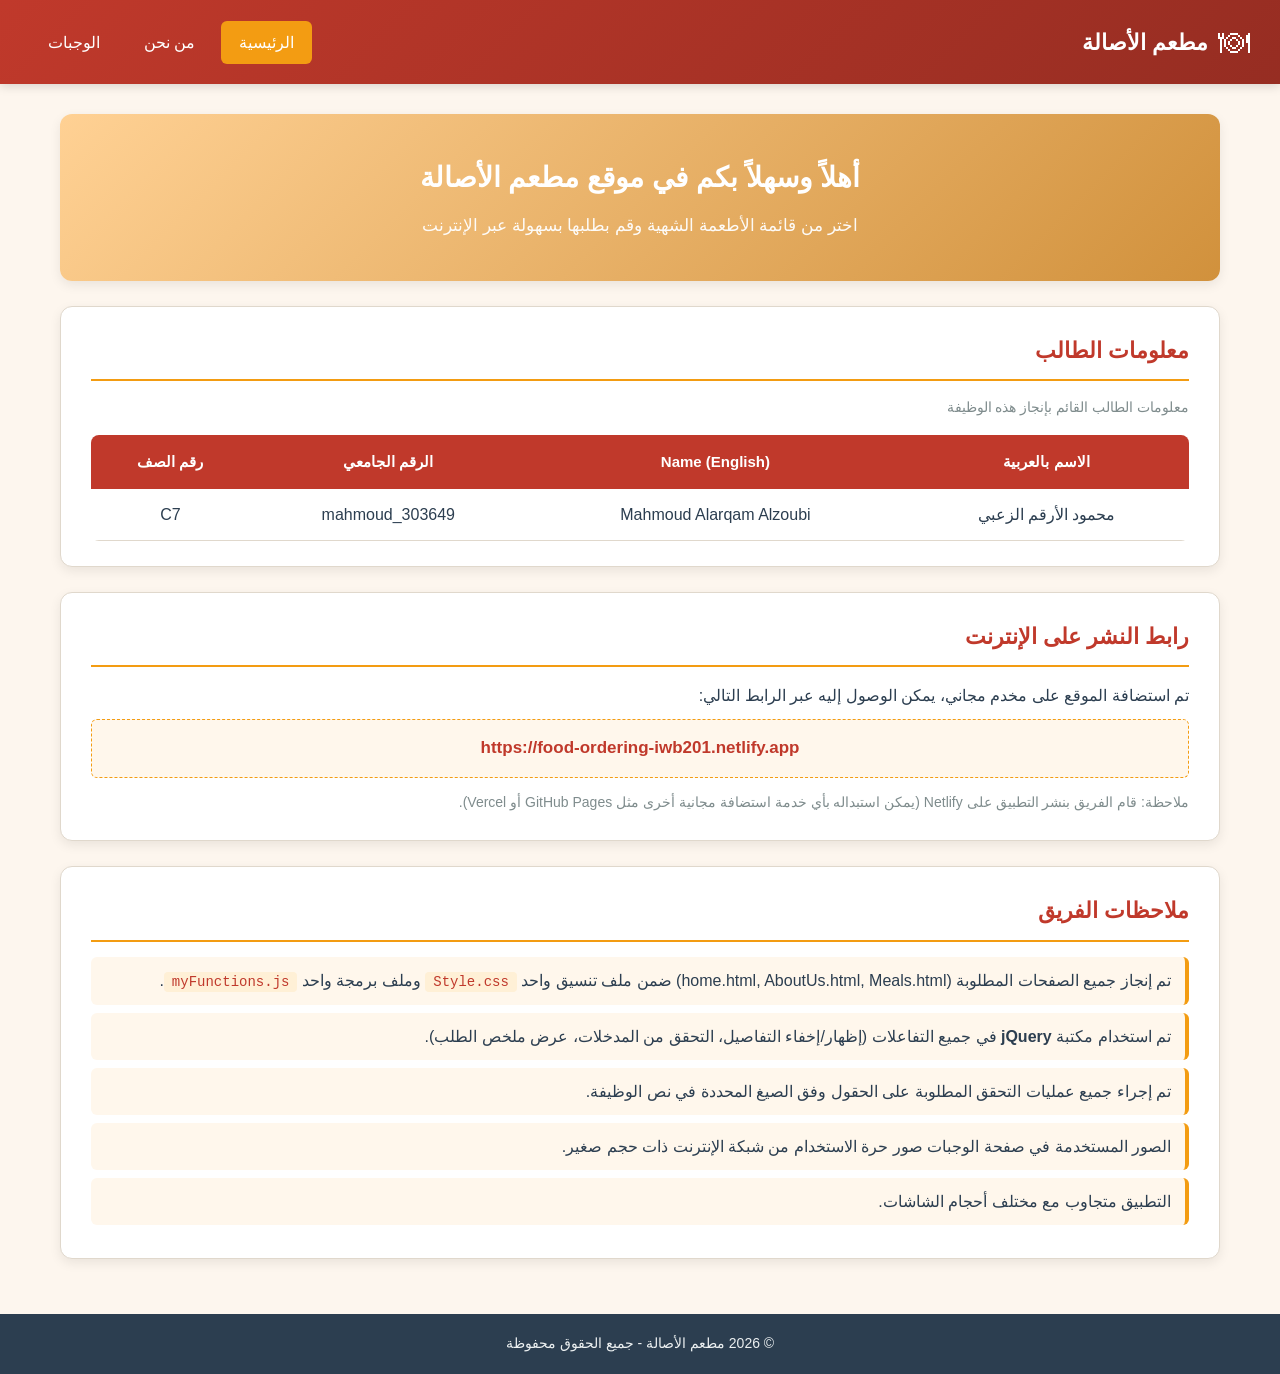
==== home.html @ d661ead1 "Initial commit: Food Ordering Website - IWB201 S25 Assignment" ====
<!DOCTYPE html>
<html lang="ar" dir="rtl">
<head>
    <meta charset="UTF-8">
    <meta name="viewport" content="width=device-width, initial-scale=1.0">
    <title>الصفحة الرئيسية - مطعم الأصالة</title>
    <link rel="stylesheet" href="Style.css">
    <script src="https://code.jquery.com/jquery-3.7.1.min.js"></script>
    <script src="myFunctions.js"></script>
</head>
<body>

    <!-- شريط التنقل -->
    <header class="site-header">
        <div class="logo">
            <span class="logo-icon">&#127869;</span>
            <h1>مطعم الأصالة</h1>
        </div>
        <nav class="main-nav">
            <ul>
                <li><a href="home.html" class="active">الرئيسية</a></li>
                <li><a href="AboutUs.html">من نحن</a></li>
                <li><a href="Meals.html">الوجبات</a></li>
            </ul>
        </nav>
    </header>

    <main class="container">

        <section class="hero">
            <h2>أهلاً وسهلاً بكم في موقع مطعم الأصالة</h2>
            <p>اختر من قائمة الأطعمة الشهية وقم بطلبها بسهولة عبر الإنترنت</p>
        </section>

        <!-- معلومات الطالب -->
        <section class="card">
            <h3>معلومات الطالب</h3>
            <p class="muted">معلومات الطالب القائم بإنجاز هذه الوظيفة</p>

            <div class="table-wrapper">
                <table class="data-table">
                    <thead>
                        <tr>
                            <th>الاسم بالعربية</th>
                            <th>Name (English)</th>
                            <th>الرقم الجامعي</th>
                            <th>رقم الصف</th>
                        </tr>
                    </thead>
                    <tbody>
                        <tr>
                            <td>محمود الأرقم الزعبي</td>
                            <td>Mahmoud Alarqam Alzoubi</td>
                            <td>mahmoud_303649</td>
                            <td>C7</td>
                        </tr>
                    </tbody>
                </table>
            </div>
        </section>

        <!-- رابط النشر -->
        <section class="card">
            <h3>رابط النشر على الإنترنت</h3>
            <p>تم استضافة الموقع على مخدم مجاني، يمكن الوصول إليه عبر الرابط التالي:</p>
            <p class="link-box">
                <a id="publishLink" href="https://food-ordering-iwb201.netlify.app" target="_blank" rel="noopener">
                    https://food-ordering-iwb201.netlify.app
                </a>
            </p>
            <small class="muted">ملاحظة: قام الفريق بنشر التطبيق على Netlify (يمكن استبداله بأي خدمة استضافة مجانية أخرى مثل GitHub Pages أو Vercel).</small>
        </section>

        <!-- ملاحظات -->
        <section class="card">
            <h3>ملاحظات الفريق</h3>
            <ul class="notes-list">
                <li>تم إنجاز جميع الصفحات المطلوبة (home.html, AboutUs.html, Meals.html) ضمن ملف تنسيق واحد <code>Style.css</code> وملف برمجة واحد <code>myFunctions.js</code>.</li>
                <li>تم استخدام مكتبة <strong>jQuery</strong> في جميع التفاعلات (إظهار/إخفاء التفاصيل، التحقق من المدخلات، عرض ملخص الطلب).</li>
                <li>تم إجراء جميع عمليات التحقق المطلوبة على الحقول وفق الصيغ المحددة في نص الوظيفة.</li>
                <li>الصور المستخدمة في صفحة الوجبات صور حرة الاستخدام من شبكة الإنترنت ذات حجم صغير.</li>
                <li>التطبيق متجاوب مع مختلف أحجام الشاشات.</li>
            </ul>
        </section>

    </main>

    <footer class="site-footer">
        <p>&copy; 2026 مطعم الأصالة - جميع الحقوق محفوظة</p>
    </footer>

</body>
</html>
---- Style.css ----
/* ==========================================================================
   Style.css - ملف التنسيق الموحد لموقع مطعم الأصالة
   مادة: تصميم وتطوير تطبيقات الوب - IWB201
   ========================================================================== */

/* ----- إعادة تعيين عامة ----- */
* {
    box-sizing: border-box;
    margin: 0;
    padding: 0;
}

/* ----- متغيرات الألوان والخطوط (تنسيق من مكان واحد) ----- */
:root {
    --primary-color: #c0392b;
    --primary-dark: #962d22;
    --secondary-color: #f39c12;
    --accent-color: #27ae60;
    --bg-color: #fdf6ee;
    --card-bg: #ffffff;
    --text-color: #2c3e50;
    --muted-color: #7f8c8d;
    --border-color: #e0d8cc;
    --error-color: #e74c3c;
    --success-color: #27ae60;
    --shadow: 0 4px 12px rgba(0, 0, 0, 0.08);

    --font-family: 'Segoe UI', 'Tahoma', 'Cairo', 'Arial', sans-serif;
    --font-size-base: 16px;
    --font-size-small: 14px;
    --font-size-large: 20px;
    --font-size-title: 28px;
}

/* ----- تنسيق الخط الموحد للجسم بأكمله ----- */
html, body, input, textarea, select, button, table {
    font-family: var(--font-family);
    font-size: var(--font-size-base);
    color: var(--text-color);
}

body {
    background: var(--bg-color);
    line-height: 1.7;
    min-height: 100vh;
    display: flex;
    flex-direction: column;
}

/* ==========================================================================
   شريط التنقل العلوي
   ========================================================================== */
.site-header {
    background: linear-gradient(135deg, var(--primary-color), var(--primary-dark));
    color: #fff;
    padding: 15px 30px;
    display: flex;
    justify-content: space-between;
    align-items: center;
    flex-wrap: wrap;
    box-shadow: 0 2px 10px rgba(0, 0, 0, 0.15);
    position: sticky;
    top: 0;
    z-index: 100;
}

.logo {
    display: flex;
    align-items: center;
    gap: 10px;
}

.logo-icon {
    font-size: 32px;
}

.logo h1 {
    font-size: 22px;
    font-weight: 700;
    margin: 0;
}

.main-nav ul {
    list-style: none;
    display: flex;
    gap: 8px;
    flex-wrap: wrap;
}

.main-nav a {
    color: #fff;
    text-decoration: none;
    padding: 8px 18px;
    border-radius: 6px;
    transition: background 0.25s, transform 0.2s;
    font-weight: 500;
    display: inline-block;
}

.main-nav a:hover {
    background: rgba(255, 255, 255, 0.18);
    transform: translateY(-1px);
}

.main-nav a.active {
    background: var(--secondary-color);
    color: #fff;
}

/* ==========================================================================
   الحاوية الرئيسية والأقسام
   ========================================================================== */
.container {
    max-width: 1200px;
    margin: 30px auto;
    padding: 0 20px;
    flex: 1;
    width: 100%;
}

.hero {
    background: linear-gradient(135deg, #ffd194, #d1913c);
    color: #fff;
    padding: 40px 30px;
    border-radius: 12px;
    text-align: center;
    margin-bottom: 25px;
    box-shadow: var(--shadow);
}

.hero h2 {
    font-size: var(--font-size-title);
    margin-bottom: 10px;
    font-weight: 700;
}

.hero p {
    font-size: 17px;
    opacity: 0.95;
}

.card {
    background: var(--card-bg);
    border-radius: 12px;
    padding: 25px 30px;
    margin-bottom: 25px;
    box-shadow: var(--shadow);
    border: 1px solid var(--border-color);
}

.card h3 {
    color: var(--primary-color);
    font-size: 22px;
    margin-bottom: 15px;
    padding-bottom: 10px;
    border-bottom: 2px solid var(--secondary-color);
    font-weight: 700;
}

.card h4 {
    color: var(--text-color);
    font-size: 17px;
    margin-bottom: 8px;
    font-weight: 600;
}

.muted {
    color: var(--muted-color);
    font-size: var(--font-size-small);
    margin-bottom: 12px;
}

/* ==========================================================================
   الجداول
   ========================================================================== */
.table-wrapper {
    overflow-x: auto;
    margin-top: 15px;
}

.data-table,
.meals-table {
    width: 100%;
    border-collapse: collapse;
    background: #fff;
    border-radius: 8px;
    overflow: hidden;
}

.data-table th,
.meals-table th {
    background: var(--primary-color);
    color: #fff;
    padding: 14px 12px;
    font-weight: 600;
    text-align: center;
    font-size: 15px;
}

.data-table td,
.meals-table td {
    padding: 12px;
    border-bottom: 1px solid var(--border-color);
    text-align: center;
    vertical-align: middle;
}

.data-table tbody tr:hover,
.meals-table tbody tr.meal-row:hover {
    background: #fff7ec;
}

.meal-info {
    display: flex;
    align-items: center;
    gap: 12px;
    justify-content: flex-start;
    text-align: right;
}

.meal-thumb {
    width: 90px;
    height: 70px;
    object-fit: cover;
    border-radius: 6px;
    border: 1px solid var(--border-color);
}

.price {
    font-weight: 700;
    color: var(--primary-color);
    white-space: nowrap;
}

.details-row td {
    background: #fff8ee;
    padding: 0;
    text-align: right;
}

.details-box {
    padding: 18px 25px;
    line-height: 1.9;
    border-right: 4px solid var(--secondary-color);
    margin: 8px;
    background: #fff;
    border-radius: 6px;
}

.details-box ul {
    margin-right: 20px;
    margin-top: 6px;
    margin-bottom: 10px;
}

.details-box li {
    padding: 2px 0;
}

/* ==========================================================================
   الأزرار
   ========================================================================== */
.btn,
button {
    cursor: pointer;
    border: none;
    padding: 10px 22px;
    border-radius: 6px;
    font-weight: 600;
    font-size: 15px;
    transition: all 0.25s;
    font-family: inherit;
}

.btn-primary {
    background: var(--primary-color);
    color: #fff;
}

.btn-primary:hover {
    background: var(--primary-dark);
    transform: translateY(-2px);
    box-shadow: 0 4px 10px rgba(192, 57, 43, 0.3);
}

.btn-secondary {
    background: #95a5a6;
    color: #fff;
}

.btn-secondary:hover {
    background: #7f8c8d;
}

.btn-toggle {
    background: var(--secondary-color);
    color: #fff;
    padding: 7px 16px;
    border-radius: 5px;
    font-size: 14px;
}

.btn-toggle:hover {
    background: #d68910;
}

.btn-toggle.active {
    background: var(--primary-color);
}

.actions-bar {
    margin-top: 20px;
    text-align: center;
    padding: 15px;
}

.actions-bar .btn {
    padding: 12px 40px;
    font-size: 17px;
}

/* ==========================================================================
   مربعات الاختيار
   ========================================================================== */
.meal-check {
    width: 22px;
    height: 22px;
    cursor: pointer;
    accent-color: var(--primary-color);
}

/* ==========================================================================
   النموذج (Form) - تنسيق موحد لجميع حقول الإدخال النصية من مكان واحد
   ========================================================================== */
.form-row {
    margin-bottom: 18px;
    display: flex;
    flex-direction: column;
}

.form-row label {
    font-weight: 600;
    margin-bottom: 6px;
    color: var(--text-color);
}

.required {
    color: var(--error-color);
    font-weight: 700;
}

/* ====== تنسيق حقول الإدخال النصية من مكان واحد (لون، حدود، خط) ====== */
input[type="text"],
input[type="email"],
input[type="tel"],
input[type="date"],
input[type="number"],
input[type="password"],
textarea,
select {
    padding: 11px 14px;
    border: 2px solid var(--border-color);
    border-radius: 6px;
    font-size: 15px;
    background: #fff;
    color: var(--text-color);
    transition: border-color 0.25s, box-shadow 0.25s;
    width: 100%;
    direction: ltr;
    text-align: left;
}

input[type="text"]:focus,
input[type="email"]:focus,
input[type="tel"]:focus,
input[type="date"]:focus,
input[type="number"]:focus,
input[type="password"]:focus,
textarea:focus,
select:focus {
    outline: none;
    border-color: var(--primary-color);
    box-shadow: 0 0 0 3px rgba(192, 57, 43, 0.15);
}

input.invalid {
    border-color: var(--error-color);
    background: #fff5f5;
}

input.valid {
    border-color: var(--success-color);
}

.hint {
    color: var(--muted-color);
    font-size: 13px;
    margin-top: 4px;
}

.error-msg {
    color: var(--error-color);
    font-size: 13px;
    margin-top: 6px;
    min-height: 18px;
    font-weight: 500;
}

.form-actions {
    display: flex;
    gap: 10px;
    margin-top: 20px;
    justify-content: flex-start;
    flex-wrap: wrap;
}

/* ==========================================================================
   صفحة من نحن - شبكة المعلومات
   ========================================================================== */
.about-grid {
    display: grid;
    grid-template-columns: 1.4fr 1fr;
    gap: 30px;
    align-items: start;
    margin-top: 15px;
}

.about-text p {
    margin-bottom: 12px;
    text-align: justify;
}

.about-features {
    display: grid;
    grid-template-columns: 1fr 1fr;
    gap: 15px;
}

.feature-item {
    background: #fff7ec;
    padding: 18px;
    border-radius: 10px;
    text-align: center;
    border: 1px solid var(--border-color);
    transition: transform 0.25s;
}

.feature-item:hover {
    transform: translateY(-4px);
    box-shadow: var(--shadow);
}

.feature-icon {
    font-size: 36px;
    display: block;
    margin-bottom: 8px;
}

.contact-grid {
    display: grid;
    grid-template-columns: repeat(auto-fit, minmax(240px, 1fr));
    gap: 18px;
    margin-top: 15px;
}

.contact-card {
    background: #fff7ec;
    padding: 20px;
    border-radius: 10px;
    text-align: center;
    border: 1px solid var(--border-color);
    transition: transform 0.25s;
}

.contact-card:hover {
    transform: translateY(-3px);
    box-shadow: var(--shadow);
}

.contact-icon {
    font-size: 30px;
    display: block;
    margin-bottom: 8px;
}

.contact-card h4 {
    color: var(--primary-color);
    margin-bottom: 6px;
}

/* ==========================================================================
   ملاحظات وروابط
   ========================================================================== */
.notes-list {
    list-style: none;
    margin-top: 10px;
}

.notes-list li {
    padding: 10px 14px;
    margin-bottom: 8px;
    background: #fff7ec;
    border-right: 4px solid var(--secondary-color);
    border-radius: 6px;
}

.notes-list code {
    background: #fff0d6;
    color: var(--primary-color);
    padding: 2px 8px;
    border-radius: 4px;
    font-family: 'Courier New', monospace;
    font-size: 14px;
}

.link-box {
    background: #fff7ec;
    padding: 14px 18px;
    border-radius: 6px;
    margin: 10px 0;
    border: 1px dashed var(--secondary-color);
    text-align: center;
}

.link-box a {
    color: var(--primary-color);
    text-decoration: none;
    font-weight: 600;
    font-size: 17px;
    word-break: break-all;
}

.link-box a:hover {
    text-decoration: underline;
}

/* ==========================================================================
   نافذة الحوار (Modal)
   ========================================================================== */
.modal {
    position: fixed;
    inset: 0;
    background: rgba(0, 0, 0, 0.55);
    z-index: 1000;
    display: flex;
    align-items: center;
    justify-content: center;
    padding: 15px;
    animation: fadeIn 0.25s ease;
}

@keyframes fadeIn {
    from { opacity: 0; }
    to { opacity: 1; }
}

.modal-content {
    background: #fff;
    border-radius: 12px;
    max-width: 650px;
    width: 100%;
    max-height: 90vh;
    overflow-y: auto;
    box-shadow: 0 12px 40px rgba(0, 0, 0, 0.3);
    animation: slideUp 0.3s ease;
}

@keyframes slideUp {
    from { transform: translateY(30px); opacity: 0; }
    to { transform: translateY(0); opacity: 1; }
}

.modal-header {
    background: linear-gradient(135deg, var(--primary-color), var(--primary-dark));
    color: #fff;
    padding: 16px 22px;
    display: flex;
    justify-content: space-between;
    align-items: center;
    border-radius: 12px 12px 0 0;
}

.modal-header h3 {
    color: #fff;
    margin: 0;
    border: none;
    padding: 0;
    font-size: 22px;
}

.modal-close {
    background: transparent;
    color: #fff;
    border: none;
    font-size: 30px;
    cursor: pointer;
    padding: 0;
    line-height: 1;
    width: 36px;
    height: 36px;
    border-radius: 50%;
    transition: background 0.2s;
}

.modal-close:hover {
    background: rgba(255, 255, 255, 0.2);
}

.modal-body {
    padding: 22px;
}

.modal-footer {
    padding: 15px 22px;
    border-top: 1px solid var(--border-color);
    text-align: left;
}

.summary-table {
    width: 100%;
    border-collapse: collapse;
    margin: 12px 0;
}

.summary-table th,
.summary-table td {
    padding: 10px 12px;
    border: 1px solid var(--border-color);
    text-align: center;
}

.summary-table th {
    background: var(--primary-color);
    color: #fff;
}

.summary-totals {
    background: #fff7ec;
    padding: 14px 18px;
    border-radius: 8px;
    margin-top: 12px;
}

.summary-totals .row {
    display: flex;
    justify-content: space-between;
    padding: 6px 0;
    border-bottom: 1px dashed var(--border-color);
}

.summary-totals .row:last-child {
    border-bottom: none;
    font-weight: 700;
    color: var(--primary-color);
    font-size: 17px;
    padding-top: 10px;
    border-top: 2px solid var(--primary-color);
    margin-top: 6px;
}

.customer-info {
    background: #f8f9fa;
    padding: 12px 16px;
    border-radius: 6px;
    margin-bottom: 14px;
}

.customer-info p {
    margin: 4px 0;
}

/* ==========================================================================
   التذييل
   ========================================================================== */
.site-footer {
    background: var(--text-color);
    color: #ecf0f1;
    text-align: center;
    padding: 18px 20px;
    margin-top: auto;
    font-size: 14px;
}

/* ==========================================================================
   التجاوب مع الشاشات الصغيرة
   ========================================================================== */
@media (max-width: 768px) {
    .site-header {
        flex-direction: column;
        gap: 12px;
        padding: 12px 15px;
    }

    .main-nav ul {
        justify-content: center;
    }

    .hero {
        padding: 25px 15px;
    }

    .hero h2 {
        font-size: 22px;
    }

    .card {
        padding: 18px 16px;
    }

    .about-grid {
        grid-template-columns: 1fr;
    }

    .meal-info {
        flex-direction: column;
        gap: 6px;
        text-align: center;
    }

    .meal-thumb {
        width: 80px;
        height: 60px;
    }

    .data-table th,
    .meals-table th,
    .data-table td,
    .meals-table td {
        padding: 8px 6px;
        font-size: 14px;
    }

    .form-actions {
        flex-direction: column;
    }

    .form-actions .btn {
        width: 100%;
    }
}

@media (max-width: 480px) {
    .about-features {
        grid-template-columns: 1fr;
    }
}
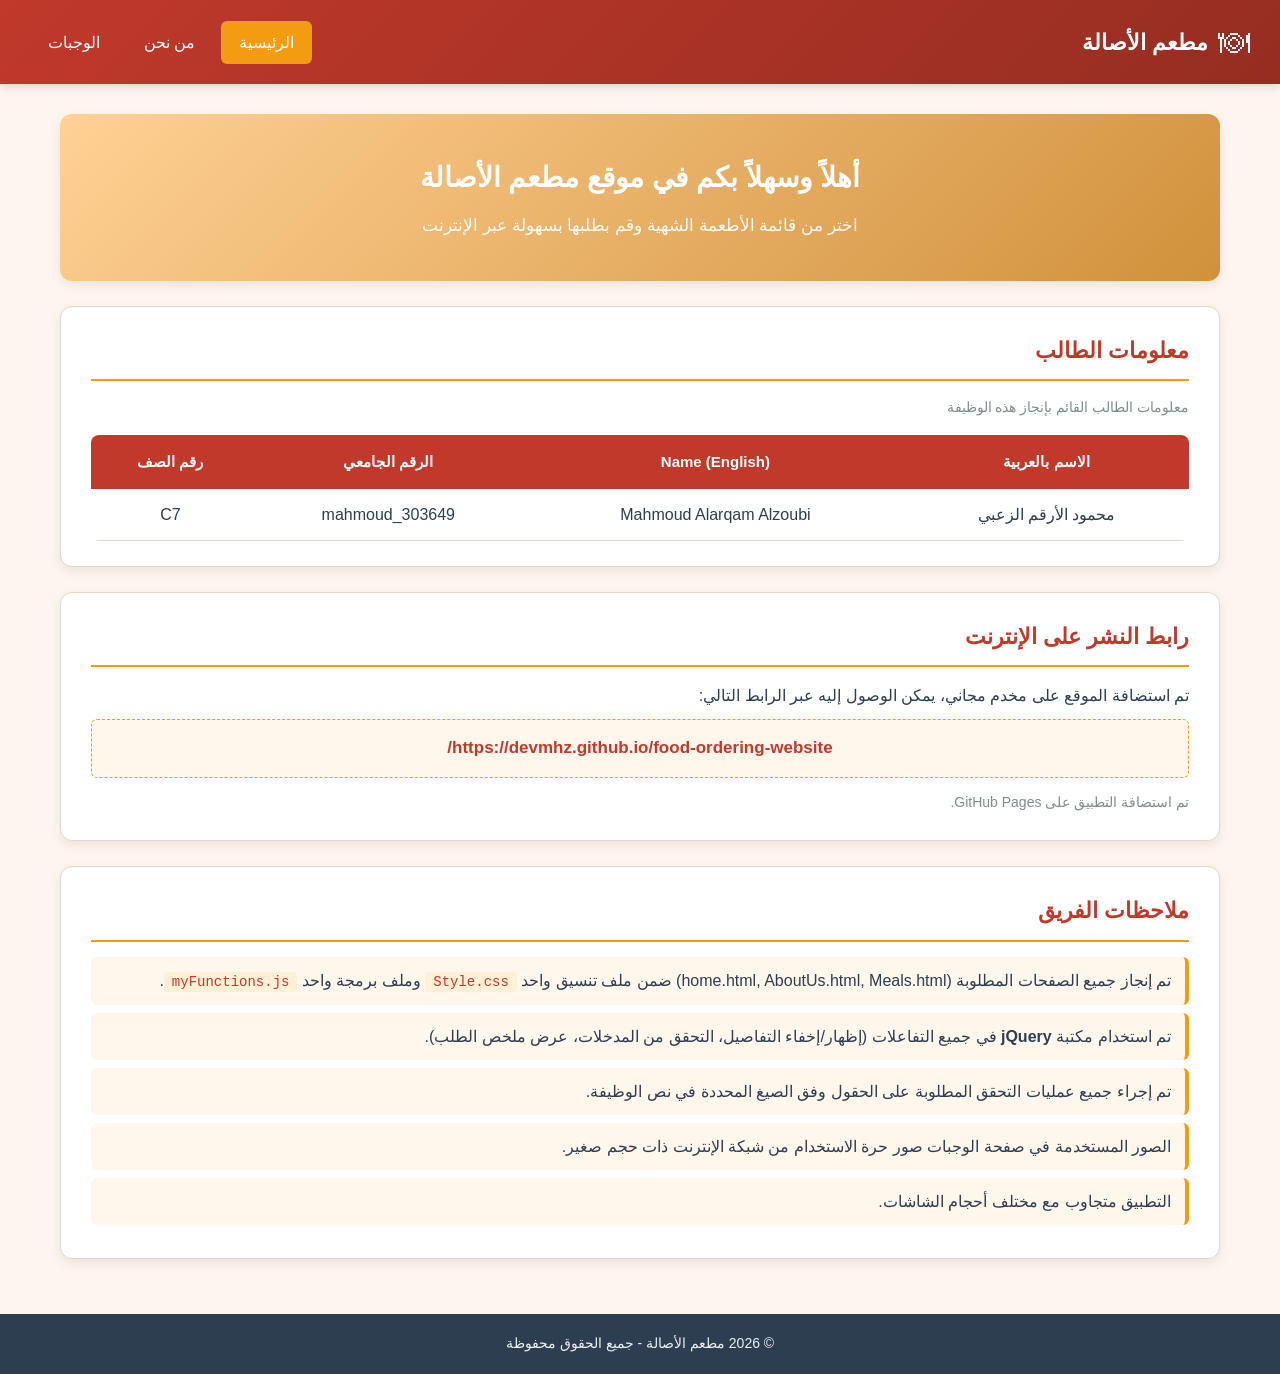
==== commit 40469cd6: "Add index redirect and set GitHub Pages publish link" ====
--- a/home.html
+++ b/home.html
@@ -64,11 +64,11 @@
             <h3>رابط النشر على الإنترنت</h3>
             <p>تم استضافة الموقع على مخدم مجاني، يمكن الوصول إليه عبر الرابط التالي:</p>
             <p class="link-box">
-                <a id="publishLink" href="https://food-ordering-iwb201.netlify.app" target="_blank" rel="noopener">
-                    https://food-ordering-iwb201.netlify.app
+                <a id="publishLink" href="https://devmhz.github.io/food-ordering-website/" target="_blank" rel="noopener">
+                    https://devmhz.github.io/food-ordering-website/
                 </a>
             </p>
-            <small class="muted">ملاحظة: قام الفريق بنشر التطبيق على Netlify (يمكن استبداله بأي خدمة استضافة مجانية أخرى مثل GitHub Pages أو Vercel).</small>
+            <small class="muted">تم استضافة التطبيق على GitHub Pages.</small>
         </section>
 
         <!-- ملاحظات -->
